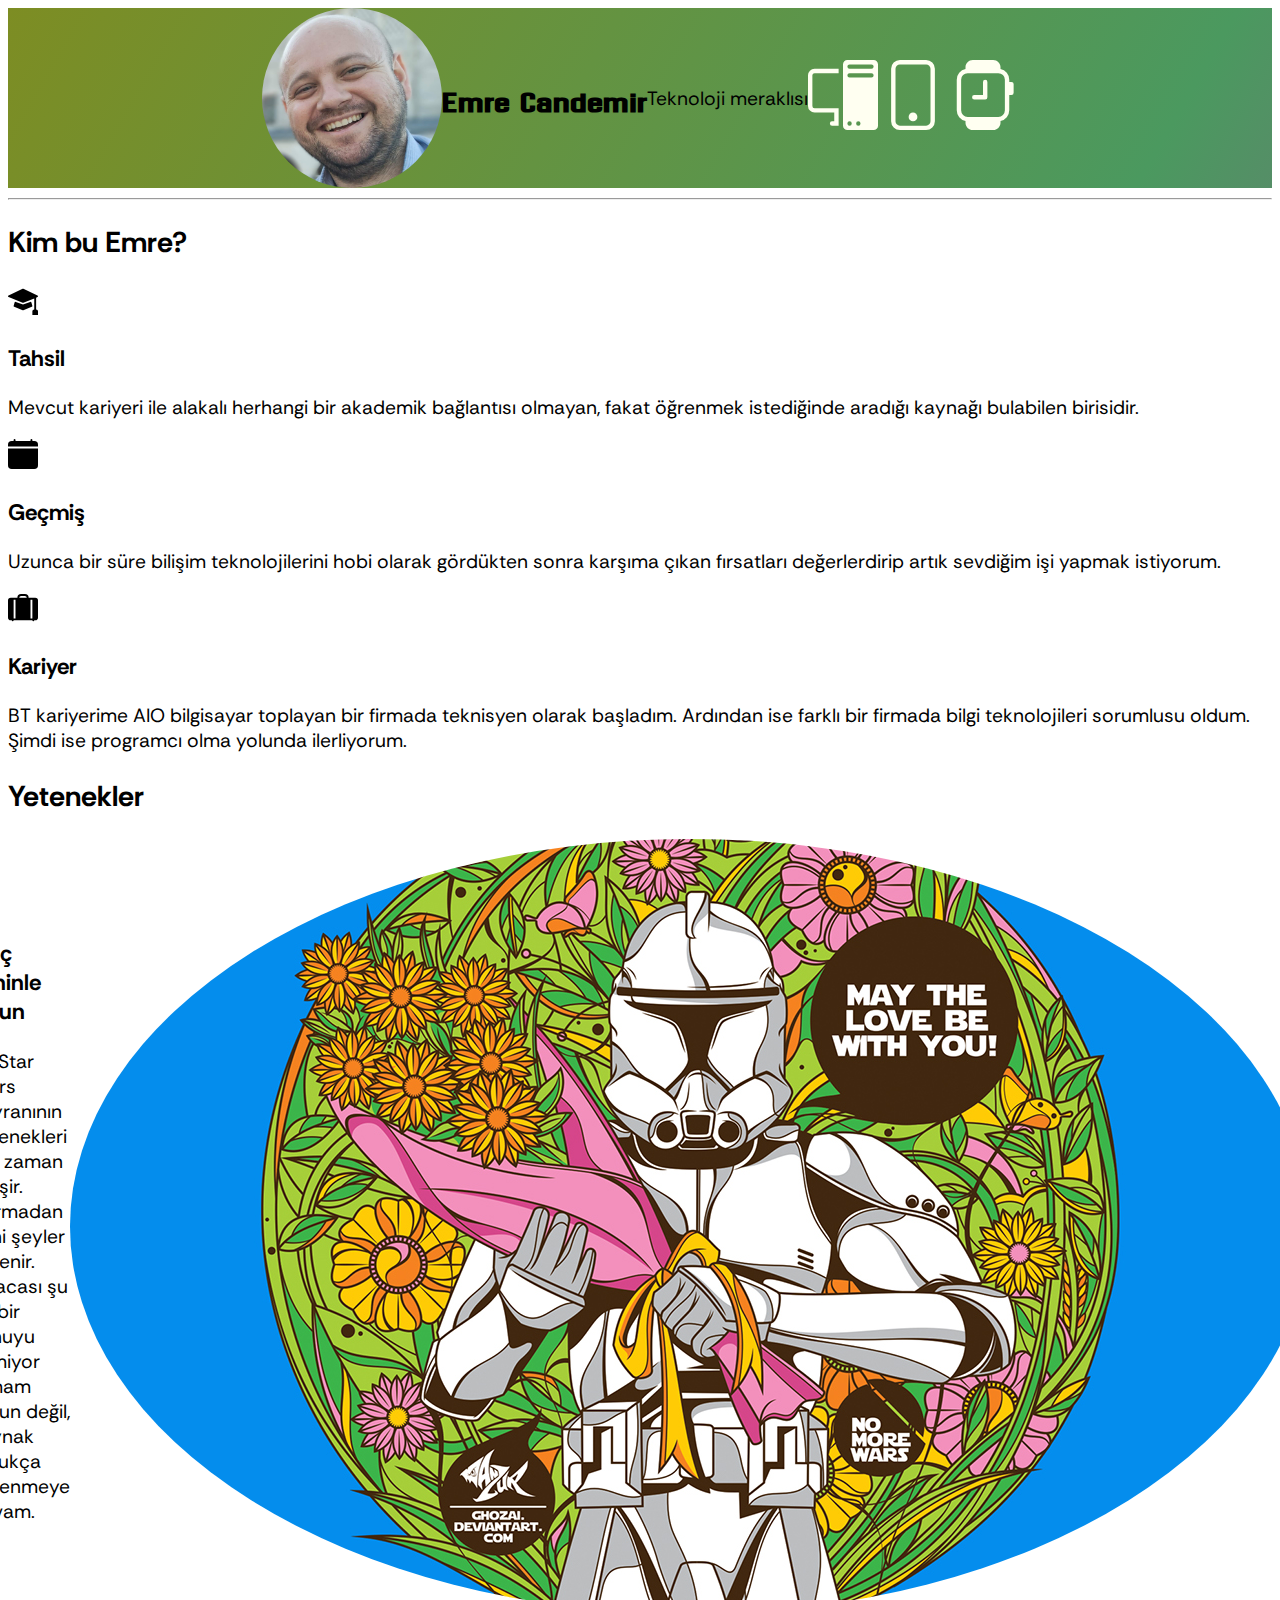
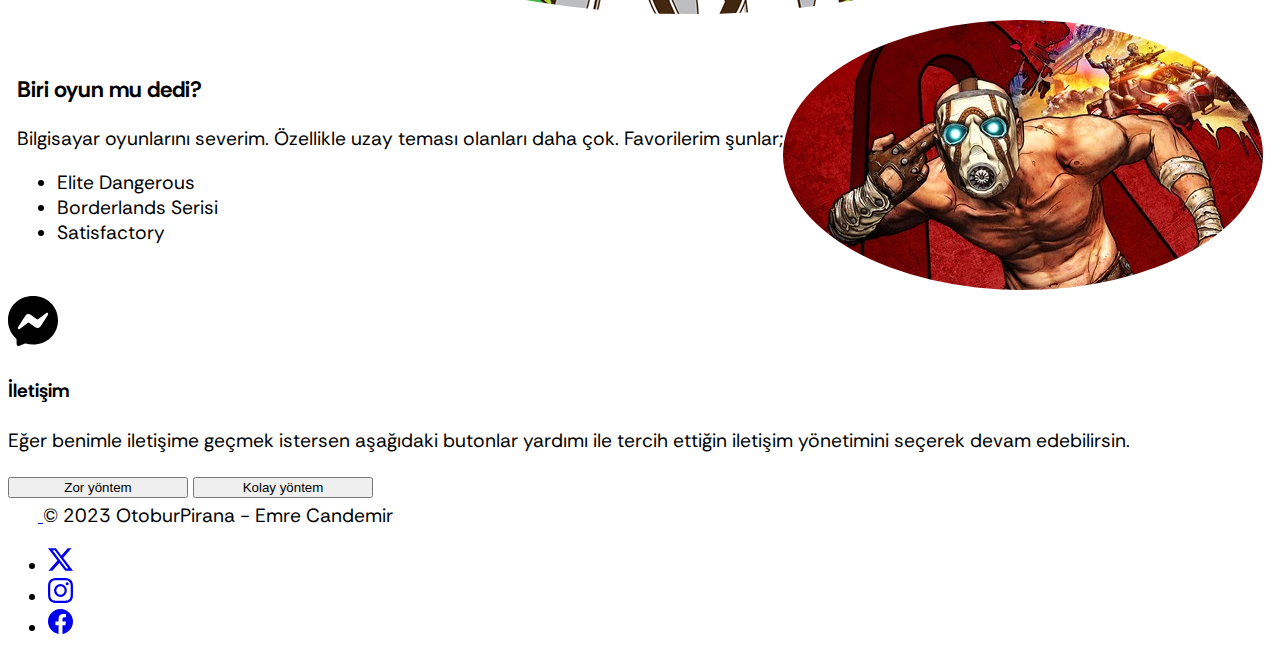
==== index.html @ 3860ab9b "Update index.html" ====
<!DOCTYPE html>
<html style="font-size: larger;" lang="tr">
<head>
    <meta charset="UTF-8">
    <meta name="viewport" content="width=device-width, initial-scale=1.0">
    <title>Emre Candemir</title>
    <meta name="decription" content="Emre Candemir Capstone projesi için kişisel sayfa">
    <meta name="author" content="Emre Candemir">
    <meta name="title" content="Emre Candemir">

    <link href="https://cdn.jsdelivr.net/npm/bootstrap@5.3.2/dist/css/bootstrap.min.css" rel="stylesheet" integrity="sha384-T3c6CoIi6uLrA9TneNEoa7RxnatzjcDSCmG1MXxSR1GAsXEV/Dwwykc2MPK8M2HN" crossorigin="anonymous">

    <link rel="stylesheet" href="./style.css">
    <link rel="preconnect" href="https://fonts.googleapis.com">
    <link rel="preconnect" href="https://fonts.gstatic.com" crossorigin>
    <link href="https://fonts.googleapis.com/css2?family=Rethink+Sans&display=swap" rel="stylesheet">

    <link rel="preconnect" href="https://fonts.googleapis.com">
<link rel="preconnect" href="https://fonts.gstatic.com" crossorigin>
<link href="https://fonts.googleapis.com/css2?family=Dhurjati&display=swap" rel="stylesheet">
</head>
<body>


    <section id="title" class="gradient-background">

    <div class="container align-items-center col-xxl-8" style="text-align: center;" id="header-top">
      <div class="row  g-5 pt-5 align-items-center container" id="header">
        <div class=" col-lg-12">
          <img src="./images/profil.jpg" class="d-block mx-lg-auto img-fluid" style="border-radius: 50%;" width="180" alt="Emre Candemir profil fotoğrafı" loading="lazy">
        </div>
        <div class="col-lg-12 mt-2">
          <h1 class="fw-light text-white my-0 mt-0" style="font-family: 'Dhurjati', sans-serif;">Emre Candemir</h1>
        </div>
        <div class="col-lg-12 mt-2">
          <p style="font-family: 'Rethink Sans', sans-serif;" class="fw-light text-white mt-0">Teknoloji meraklısı</p>
        </div>
        <div class="col-lg-12 mt-3 mb-5 column gap-3" >
          <div><svg xmlns="http://www.w3.org/2000/svg" width="70" height="70" fill="#FFFFF1" class="bi bi-pc-display" viewBox="0 0 16 16">
            <path d="M8 1a1 1 0 0 1 1-1h6a1 1 0 0 1 1 1v14a1 1 0 0 1-1 1H9a1 1 0 0 1-1-1zm1 13.5a.5.5 0 1 0 1 0 .5.5 0 0 0-1 0m2 0a.5.5 0 1 0 1 0 .5.5 0 0 0-1 0M9.5 1a.5.5 0 0 0 0 1h5a.5.5 0 0 0 0-1zM9 3.5a.5.5 0 0 0 .5.5h5a.5.5 0 0 0 0-1h-5a.5.5 0 0 0-.5.5M1.5 2A1.5 1.5 0 0 0 0 3.5v7A1.5 1.5 0 0 0 1.5 12H6v2h-.5a.5.5 0 0 0 0 1H7v-4H1.5a.5.5 0 0 1-.5-.5v-7a.5.5 0 0 1 .5-.5H7V2z"/>
          </svg></div>
          <div><svg xmlns="http://www.w3.org/2000/svg" width="70" height="70" fill="#FFFFF1" class="bi bi-phone" viewBox="0 0 16 16">
            <path d="M11 1a1 1 0 0 1 1 1v12a1 1 0 0 1-1 1H5a1 1 0 0 1-1-1V2a1 1 0 0 1 1-1zM5 0a2 2 0 0 0-2 2v12a2 2 0 0 0 2 2h6a2 2 0 0 0 2-2V2a2 2 0 0 0-2-2z"/>
            <path d="M8 14a1 1 0 1 0 0-2 1 1 0 0 0 0 2"/>
          </svg></div>
          <div><svg xmlns="http://www.w3.org/2000/svg" width="70" height="70" fill="#FFFFF1" class="bi bi-smartwatch" viewBox="0 0 16 16">
            <path d="M9 5a.5.5 0 0 0-1 0v3H6a.5.5 0 0 0 0 1h2.5a.5.5 0 0 0 .5-.5z"/>
            <path d="M4 1.667v.383A2.5 2.5 0 0 0 2 4.5v7a2.5 2.5 0 0 0 2 2.45v.383C4 15.253 4.746 16 5.667 16h4.666c.92 0 1.667-.746 1.667-1.667v-.383a2.5 2.5 0 0 0 2-2.45V8h.5a.5.5 0 0 0 .5-.5v-2a.5.5 0 0 0-.5-.5H14v-.5a2.5 2.5 0 0 0-2-2.45v-.383C12 .747 11.254 0 10.333 0H5.667C4.747 0 4 .746 4 1.667M4.5 3h7A1.5 1.5 0 0 1 13 4.5v7a1.5 1.5 0 0 1-1.5 1.5h-7A1.5 1.5 0 0 1 3 11.5v-7A1.5 1.5 0 0 1 4.5 3"/>
          </svg></div>
        </div>
      </div>
    </div>

  </section>
    
    <hr class="mt-0">

    <!-- Features -->
    <section class="mb-0">

        <div class="container px-4 pt-5" id="hanging-icons">
            <h2 class="pb-2 border-bottom display-6 fw-bold text-body-emphasis">Kim bu Emre?</h2>
            <div class="row g-4 py-5 row-cols-1 row-cols-lg-3">
              <div class="col d-flex align-items-start">
                <div class="icon-square text-body-emphasis bg-body-secondary d-inline-flex align-items-center justify-content-center fs-4 flex-shrink-0 me-3">
                    <svg xmlns="http://www.w3.org/2000/svg" style="background-color: white;" width="30" height="30" fill="currentColor" class="bi bi-mortarboard-fill" viewBox="0 0 16 16">
                        <path d="M8.211 2.047a.5.5 0 0 0-.422 0l-7.5 3.5a.5.5 0 0 0 .025.917l7.5 3a.5.5 0 0 0 .372 0L14 7.14V13a1 1 0 0 0-1 1v2h3v-2a1 1 0 0 0-1-1V6.739l.686-.275a.5.5 0 0 0 .025-.917l-7.5-3.5Z"/>
                        <path d="M4.176 9.032a.5.5 0 0 0-.656.327l-.5 1.7a.5.5 0 0 0 .294.605l4.5 1.8a.5.5 0 0 0 .372 0l4.5-1.8a.5.5 0 0 0 .294-.605l-.5-1.7a.5.5 0 0 0-.656-.327L8 10.466z"/>
                      </svg>
                </div>
                <div>
                  <h3 class="fs-2 text-body-emphasis">Tahsil</h3>
                  <p class="lead">Mevcut kariyeri ile alakalı herhangi bir akademik bağlantısı olmayan, fakat öğrenmek istediğinde aradığı kaynağı bulabilen birisidir.</p>
                  
                </div>
              </div>
              <div class="col d-flex align-items-start">
                <div class="icon-square text-body-emphasis bg-body-secondary d-inline-flex align-items-center justify-content-center fs-4 flex-shrink-0 me-3">
                    <svg xmlns="http://www.w3.org/2000/svg" style="background-color: white;" width="30" height="30" fill="currentColor" class="bi bi-calendar-fill" viewBox="0 0 16 16">
                        <path d="M3.5 0a.5.5 0 0 1 .5.5V1h8V.5a.5.5 0 0 1 1 0V1h1a2 2 0 0 1 2 2v11a2 2 0 0 1-2 2H2a2 2 0 0 1-2-2V5h16V4H0V3a2 2 0 0 1 2-2h1V.5a.5.5 0 0 1 .5-.5"/>
                      </svg>
                </div>
                <div>
                  <h3 class="fs-2 text-body-emphasis">Geçmiş</h3>
                  <p class="lead">Uzunca bir süre bilişim teknolojilerini hobi olarak gördükten sonra karşıma çıkan fırsatları değerlerdirip artık sevdiğim işi yapmak istiyorum.</p>
                  
                </div>
              </div>
              <div class="col d-flex align-items-start">
                <div class="icon-square text-body-emphasis bg-body-secondary d-inline-flex align-items-center justify-content-center fs-4 flex-shrink-0 me-3">
                    <svg xmlns="http://www.w3.org/2000/svg" style="background-color: white"  width="30" height="30" fill="currentColor" class="bi bi-suitcase-lg-fill" viewBox="0 0 16 16">
                        <path d="M7 0a2 2 0 0 0-2 2H1.5A1.5 1.5 0 0 0 0 3.5v9A1.5 1.5 0 0 0 1.5 14H2a.5.5 0 0 0 1 0h10a.5.5 0 0 0 1 0h.5a1.5 1.5 0 0 0 1.5-1.5v-9A1.5 1.5 0 0 0 14.5 2H11a2 2 0 0 0-2-2zM6 2a1 1 0 0 1 1-1h2a1 1 0 0 1 1 1zM3 13V3h1v10zm9 0V3h1v10z"/>
                      </svg>
                </div>
                <div>
                  <h3 class="fs-2 text-body-emphasis">Kariyer</h3>
                  <p class="lead">BT kariyerime AIO bilgisayar toplayan bir firmada teknisyen olarak başladım. Ardından ise farklı bir firmada bilgi teknolojileri sorumlusu oldum. Şimdi ise programcı olma yolunda ilerliyorum.</p>
                </div>
              </div>
            </div>
          </div>

        <div class="container mt-0 pt-0"><h2 class="pb-2 border-bottom"></h2></div>
    </section>

    <!--Skills-->
    <section>
        <div class="container ortala">
          <div><h2 class="display-6 fw-bold px-2 text-body-emphasis">Yetenekler </h2>
            <div class="container mt-0 pt-0"><h2 class="pb-2 border-bottom"></h2></div>
           </div>
            <div class="row align-items-center g-5 py-5 container skills" id="skills">
           
            <div class="col-lg-6 col-sm-12">
              <h3 class="fs-2 text-body-emphasislh-1 mb-3">Güç seninle olsun</h3>
              <p class="lead">Bir Star Wars hayranının yetenekleri her zaman gelişir. Durmadan yeni şeyler öğrenir. Kısacası şu an bir konuyu bilmiyor olmam sorun değil, kaynak oldukça öğrenmeye devam.</p>
            </div>
            <div class="col-lg-6 col-sm-12 row align-items-center ">
                <img style="border-radius: 50%;" src="./images/star-love.jpg" alt="stormtrooper with flowers">
            </div>
          </div>

          <div class="row align-items-center g-5 py-5 container skills">
            
             <div class="col-lg-6 col-sm-12">
               <h3 class="fs-2 text-body-emphasis lh-1 mb-3">Biri oyun mu dedi?</h3>
               <p class="lead">Bilgisayar oyunlarını severim. Özellikle uzay teması olanları daha çok. Favorilerim şunlar;
                <ul>
                    <li>Elite Dangerous</li>
                    <li>Borderlands Serisi</li>
                    <li>Satisfactory</li>
                </ul>
               </p>
             </div>
             <div class="col-lg-6 col-sm-12 row align-items-center">
                 <img style="border-radius: 50%;" src="./images/borderlands.jfif" alt="borderlands görseli">
             </div>
           </div>
        </div>
    </div>
    </section>

    <!--contact-->
    <section>
      <div class="container">
        <div class="px-4 py-5 my-5 text-center">
            <svg xmlns="http://www.w3.org/2000/svg" width="50" height="50" fill="currentColor" class="mb-2 bi bi-messenger" viewBox="0 0 16 16">
                <path d="M0 7.76C0 3.301 3.493 0 8 0s8 3.301 8 7.76-3.493 7.76-8 7.76c-.81 0-1.586-.107-2.316-.307a.639.639 0 0 0-.427.03l-1.588.702a.64.64 0 0 1-.898-.566l-.044-1.423a.639.639 0 0 0-.215-.456C.956 12.108 0 10.092 0 7.76m5.546-1.459-2.35 3.728c-.225.358.214.761.551.506l2.525-1.916a.48.48 0 0 1 .578-.002l1.869 1.402a1.2 1.2 0 0 0 1.735-.32l2.35-3.728c.226-.358-.214-.761-.551-.506L9.728 7.381a.48.48 0 0 1-.578.002L7.281 5.98a1.2 1.2 0 0 0-1.735.32z"/>
              </svg>
            <h4 class="display-6 fw-bold text-body-emphasis">İletişim</h4>
            <div class="col-lg-6 mx-auto">
              <p class="lead mb-4">Eğer benimle iletişime geçmek istersen aşağıdaki butonlar yardımı ile tercih ettiğin iletişim yönetimini seçerek devam edebilirsin.</p>
              <div class=" gap-3 d-sm-flex justify-content-sm-center" id="butonlar">
                <a href="https://www.google.com" style="text-decoration: none;" target="_blank" class="text-body-secondary text-white" >
                  <button type="button" class="btn btn-primary btn-lg px-4 mb-3">Zor yöntem</button>
                </a>
                <button type="button" onclick="mailSoyle()" class="btn btn-outline-secondary btn-lg px-4 mb-3">Kolay yöntem</button>
              </div>
            </div>
          </div>
        </div>
    </section>
   
    <!--footer-->
    <section>

        <div class="container">
            <footer class="d-flex flex-wrap justify-content-between align-items-center py-3 my-4 border-top">
              <div class="col-md-4 d-flex align-items-center">
                <a href="/" class="mb-3 me-2 mb-md-0 text-body-secondary text-decoration-none lh-1">
                  <svg class="bi" width="30" height="24"><use xlink:href="#bootstrap"></use></svg>
                </a>
                <span class="mb-3 mb-md-0 text-body-secondary">© 2023 OtoburPirana - Emre Candemir</span>
              </div>
          
              <ul class="nav col-md-4 justify-content-end list-unstyled d-flex">
                <li class="ms-3"><a class="text-body-secondary" href="#"><svg xmlns="http://www.w3.org/2000/svg" width="25" height="25" fill="currentColor" class="bi bi-twitter-x" viewBox="0 0 16 16">
                    <path d="M12.6.75h2.454l-5.36 6.142L16 15.25h-4.937l-3.867-5.07-4.425 5.07H.316l5.733-6.57L0 .75h5.063l3.495 4.633L12.601.75Zm-.86 13.028h1.36L4.323 2.145H2.865l8.875 11.633Z"/>
                  </svg></a></li>
                <li class="ms-3"><a class="text-body-secondary" href="#"><svg xmlns="http://www.w3.org/2000/svg" width="25" height="25" fill="currentColor" class="bi bi-instagram" viewBox="0 0 16 16">
                    <path d="M8 0C5.829 0 5.556.01 4.703.048 3.85.088 3.269.222 2.76.42a3.917 3.917 0 0 0-1.417.923A3.927 3.927 0 0 0 .42 2.76C.222 3.268.087 3.85.048 4.7.01 5.555 0 5.827 0 8.001c0 2.172.01 2.444.048 3.297.04.852.174 1.433.372 1.942.205.526.478.972.923 1.417.444.445.89.719 1.416.923.51.198 1.09.333 1.942.372C5.555 15.99 5.827 16 8 16s2.444-.01 3.298-.048c.851-.04 1.434-.174 1.943-.372a3.916 3.916 0 0 0 1.416-.923c.445-.445.718-.891.923-1.417.197-.509.332-1.09.372-1.942C15.99 10.445 16 10.173 16 8s-.01-2.445-.048-3.299c-.04-.851-.175-1.433-.372-1.941a3.926 3.926 0 0 0-.923-1.417A3.911 3.911 0 0 0 13.24.42c-.51-.198-1.092-.333-1.943-.372C10.443.01 10.172 0 7.998 0h.003zm-.717 1.442h.718c2.136 0 2.389.007 3.232.046.78.035 1.204.166 1.486.275.373.145.64.319.92.599.28.28.453.546.598.92.11.281.24.705.275 1.485.039.843.047 1.096.047 3.231s-.008 2.389-.047 3.232c-.035.78-.166 1.203-.275 1.485a2.47 2.47 0 0 1-.599.919c-.28.28-.546.453-.92.598-.28.11-.704.24-1.485.276-.843.038-1.096.047-3.232.047s-2.39-.009-3.233-.047c-.78-.036-1.203-.166-1.485-.276a2.478 2.478 0 0 1-.92-.598 2.48 2.48 0 0 1-.6-.92c-.109-.281-.24-.705-.275-1.485-.038-.843-.046-1.096-.046-3.233 0-2.136.008-2.388.046-3.231.036-.78.166-1.204.276-1.486.145-.373.319-.64.599-.92.28-.28.546-.453.92-.598.282-.11.705-.24 1.485-.276.738-.034 1.024-.044 2.515-.045v.002zm4.988 1.328a.96.96 0 1 0 0 1.92.96.96 0 0 0 0-1.92zm-4.27 1.122a4.109 4.109 0 1 0 0 8.217 4.109 4.109 0 0 0 0-8.217zm0 1.441a2.667 2.667 0 1 1 0 5.334 2.667 2.667 0 0 1 0-5.334"/>
                  </svg></a></li>
                <li class="ms-3"><a class="text-body-secondary" href="#"><svg xmlns="http://www.w3.org/2000/svg" width="25" height="25" fill="currentColor" class="bi bi-facebook" viewBox="0 0 16 16">
                    <path d="M16 8.049c0-4.446-3.582-8.05-8-8.05C3.58 0-.002 3.603-.002 8.05c0 4.017 2.926 7.347 6.75 7.951v-5.625h-2.03V8.05H6.75V6.275c0-2.017 1.195-3.131 3.022-3.131.876 0 1.791.157 1.791.157v1.98h-1.009c-.993 0-1.303.621-1.303 1.258v1.51h2.218l-.354 2.326H9.25V16c3.824-.604 6.75-3.934 6.75-7.951"/>
                  </svg></a></li>
              </ul>
            </footer>
          </div>

    </section>  

<script>
  function mailSoyle(){
    alert("emre.candemir@hotmail.com adresine mail atabilirsiniz");
  }

  function adreseGit(){

  }
</script>

</body>

</html>
---- style.css ----
.gradient-background {
    background: linear-gradient(300deg, #a734a7, #4b995f, #7d8d23);
    background-size: 180% 180%;
    animation: gradient-animation 18s ease infinite;
    
  }
  
  @keyframes gradient-animation {
    0% {
      background-position: 0% 50%;
    }
    50% {
      background-position: 100% 50%;
    }
    100% {
      background-position: 0% 50%;
    }
  }

  #start{
    height: 35rem;
  }

  #tech > *{
    margin: 30px;
    height: 80px;
  }

  #tech{  
    display: flex;
    flex-direction: row;
    justify-content: center;
    align-items: center;
    
    }

    body{
        font-family: 'Rethink Sans', sans-serif;
    }

    #skills{
        display: flex;
        justify-content: center;
        align-items: center;
        
    }

    .skills  {
        display: flex;
        justify-content: center;
        align-items: center;
        flex:1;
        margin: 0;
    }

    #header{
      display: flex;
      justify-content: center;
      align-items: center;
      margin: auto;
    }

    #header > * {
      display: flex;
      justify-content: center;
      align-items: center;
    }

    #header-top{
      margin-right: auto;
      margin-left: auto;
    }

    #butonlar  *{
      width: 180px;

    }
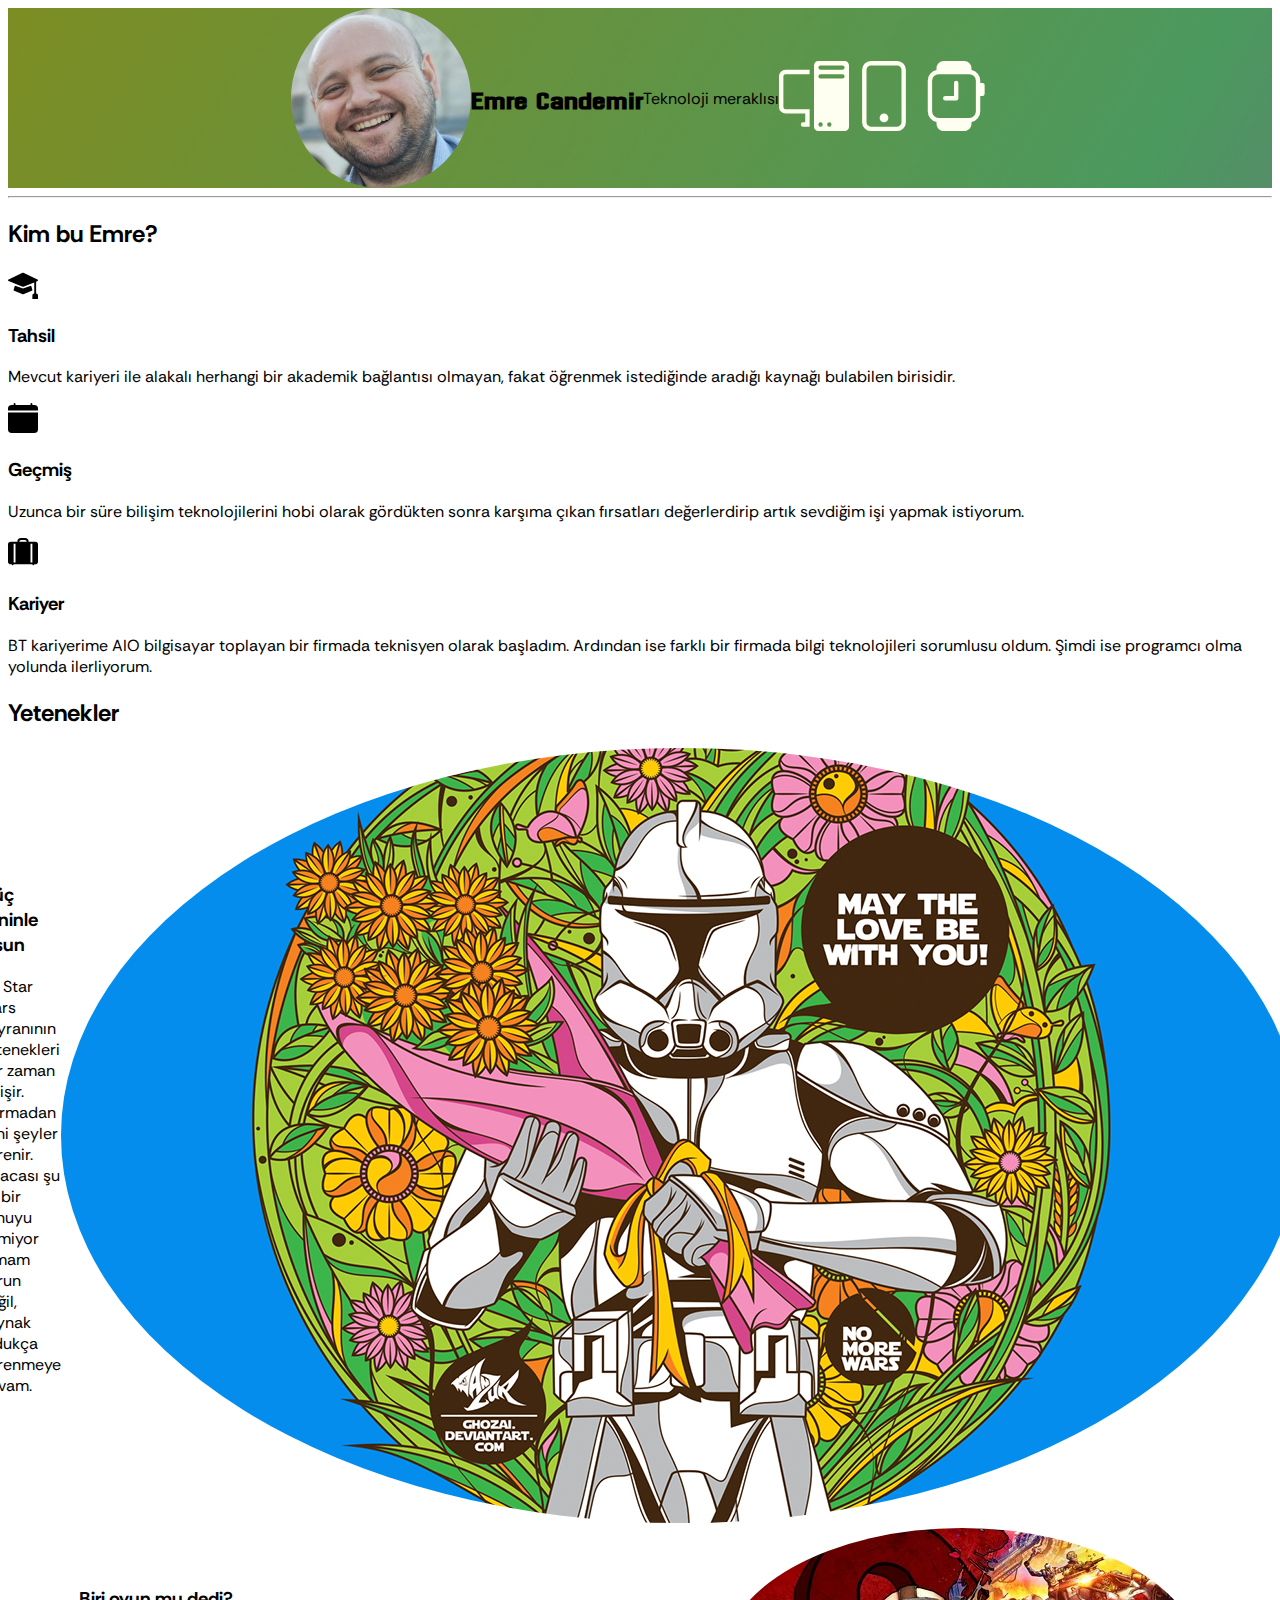
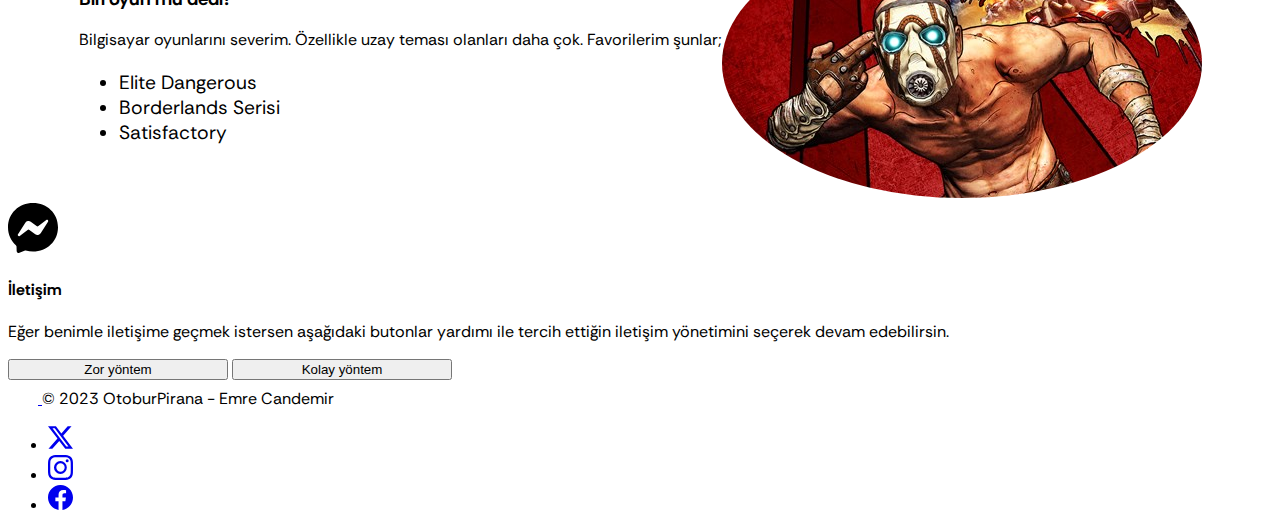
==== commit 01411dd0: "Update index.html" ====
--- a/index.html
+++ b/index.html
@@ -1,5 +1,5 @@
 <!DOCTYPE html>
-<html style="font-size: larger;" lang="tr">
+<html lang="tr">
 <head>
     <meta charset="UTF-8">
     <meta name="viewport" content="width=device-width, initial-scale=1.0">
@@ -125,7 +125,7 @@
              <div class="col-lg-6 col-sm-12">
                <h3 class="fs-2 text-body-emphasis lh-1 mb-3">Biri oyun mu dedi?</h3>
                <p class="lead">Bilgisayar oyunlarını severim. Özellikle uzay teması olanları daha çok. Favorilerim şunlar;
-                <ul>
+                <ul style="font-size: larger;">
                     <li>Elite Dangerous</li>
                     <li>Borderlands Serisi</li>
                     <li>Satisfactory</li>
--- a/style.css
+++ b/style.css
@@ -72,7 +72,7 @@
     }
 
     #butonlar  *{
-      width: 180px;
+      width: 220px;
 
     }
 
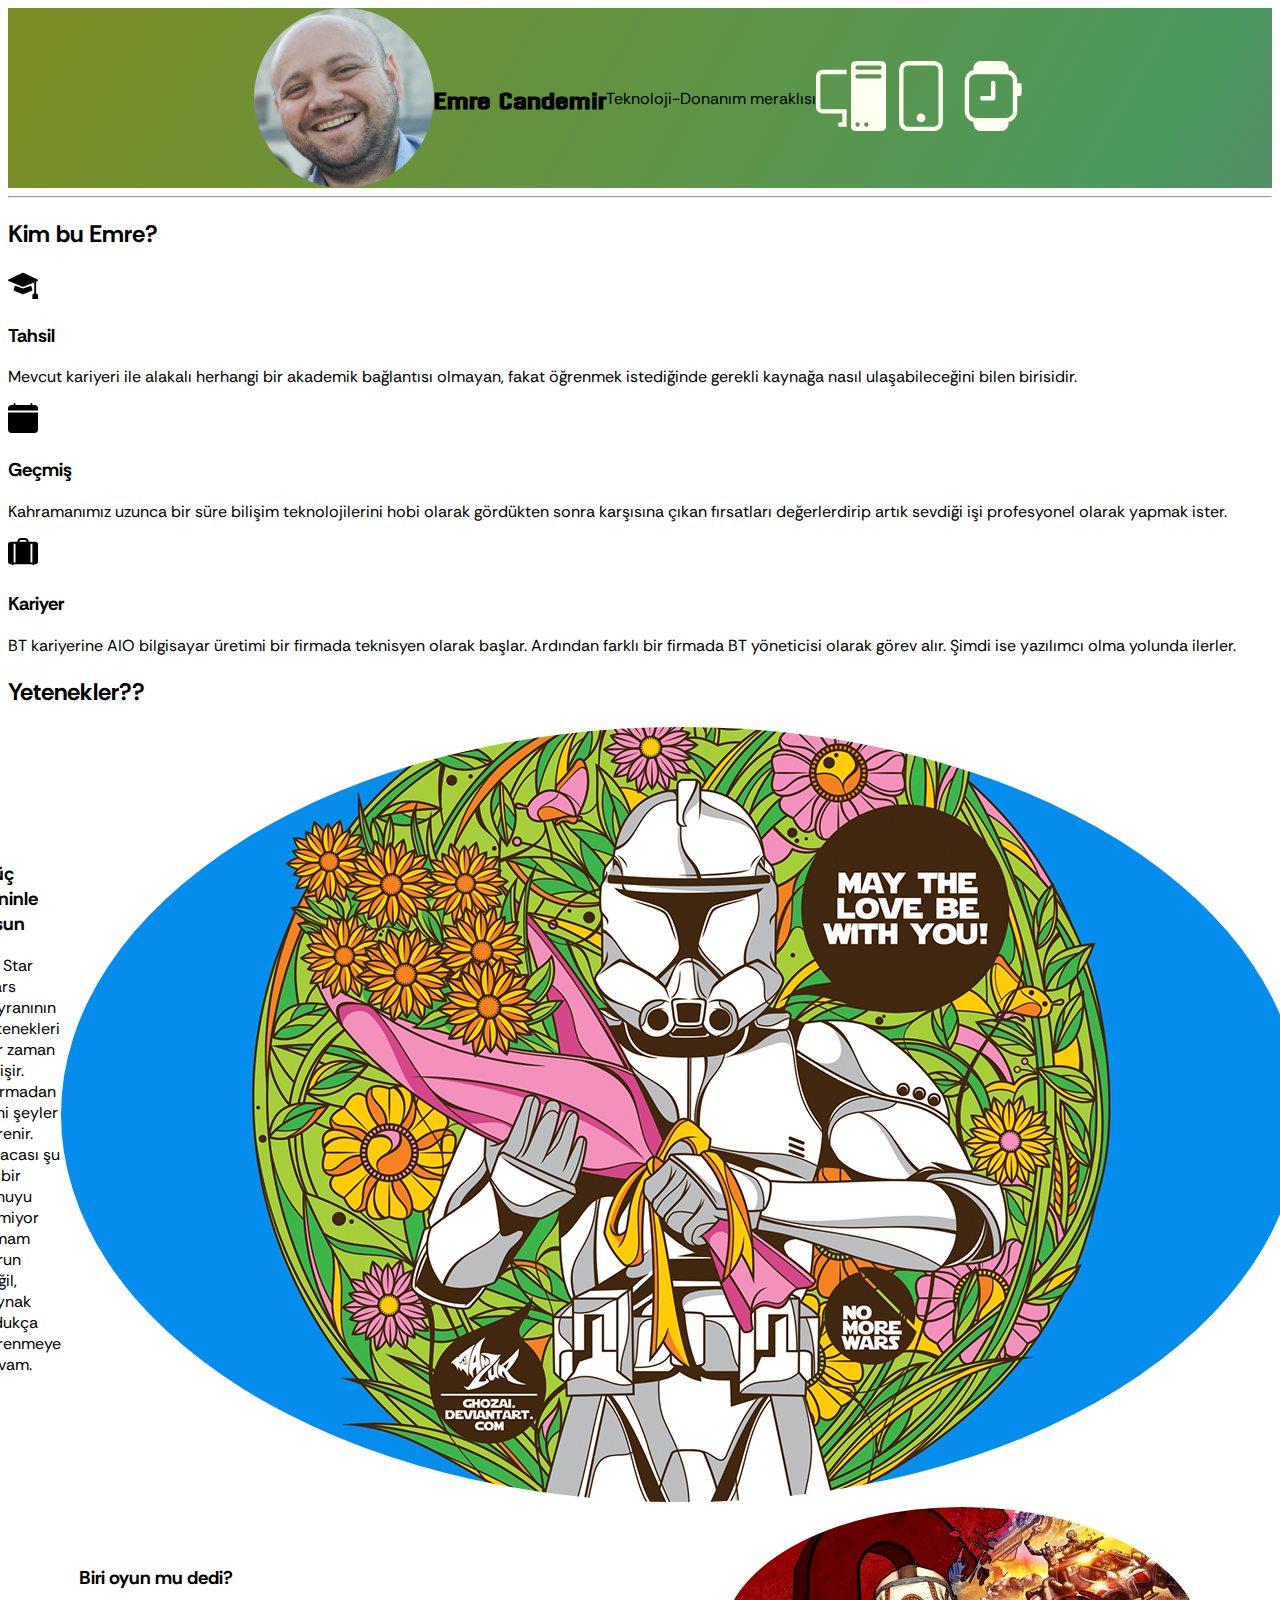
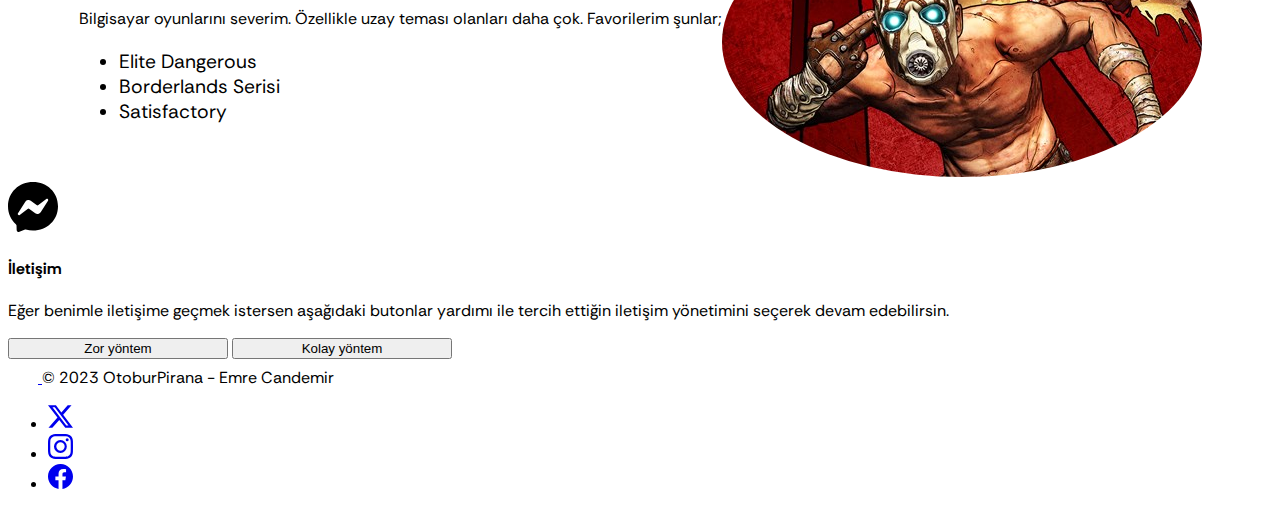
==== commit e02bd4c9: "Update index.html" ====
--- a/index.html
+++ b/index.html
@@ -33,7 +33,7 @@
           <h1 class="fw-light text-white my-0 mt-0" style="font-family: 'Dhurjati', sans-serif;">Emre Candemir</h1>
         </div>
         <div class="col-lg-12 mt-2">
-          <p style="font-family: 'Rethink Sans', sans-serif;" class="fw-light text-white mt-0">Teknoloji meraklısı</p>
+          <p style="font-family: 'Rethink Sans', sans-serif;" class="fw-light text-white mt-0">Teknoloji-Donanım meraklısı</p>
         </div>
         <div class="col-lg-12 mt-3 mb-5 column gap-3" >
           <div><svg xmlns="http://www.w3.org/2000/svg" width="70" height="70" fill="#FFFFF1" class="bi bi-pc-display" viewBox="0 0 16 16">
@@ -70,7 +70,7 @@
                 </div>
                 <div>
                   <h3 class="fs-2 text-body-emphasis">Tahsil</h3>
-                  <p class="lead">Mevcut kariyeri ile alakalı herhangi bir akademik bağlantısı olmayan, fakat öğrenmek istediğinde aradığı kaynağı bulabilen birisidir.</p>
+                  <p class="lead">Mevcut kariyeri ile alakalı herhangi bir akademik bağlantısı olmayan, fakat öğrenmek istediğinde gerekli kaynağa nasıl ulaşabileceğini bilen birisidir.</p>
                   
                 </div>
               </div>
@@ -82,7 +82,7 @@
                 </div>
                 <div>
                   <h3 class="fs-2 text-body-emphasis">Geçmiş</h3>
-                  <p class="lead">Uzunca bir süre bilişim teknolojilerini hobi olarak gördükten sonra karşıma çıkan fırsatları değerlerdirip artık sevdiğim işi yapmak istiyorum.</p>
+                  <p class="lead">Kahramanımız uzunca bir süre bilişim teknolojilerini hobi olarak gördükten sonra karşısına çıkan fırsatları değerlerdirip artık sevdiği işi profesyonel olarak yapmak ister.</p>
                   
                 </div>
               </div>
@@ -94,7 +94,7 @@
                 </div>
                 <div>
                   <h3 class="fs-2 text-body-emphasis">Kariyer</h3>
-                  <p class="lead">BT kariyerime AIO bilgisayar toplayan bir firmada teknisyen olarak başladım. Ardından ise farklı bir firmada bilgi teknolojileri sorumlusu oldum. Şimdi ise programcı olma yolunda ilerliyorum.</p>
+                  <p class="lead">BT kariyerine AIO bilgisayar üretimi bir firmada teknisyen olarak başlar. Ardından farklı bir firmada BT yöneticisi olarak görev alır. Şimdi ise yazılımcı olma yolunda ilerler.</p>
                 </div>
               </div>
             </div>
@@ -106,7 +106,7 @@
     <!--Skills-->
     <section>
         <div class="container ortala">
-          <div><h2 class="display-6 fw-bold px-2 text-body-emphasis">Yetenekler </h2>
+          <div><h2 class="display-6 fw-bold px-2 text-body-emphasis">Yetenekler?? </h2>
             <div class="container mt-0 pt-0"><h2 class="pb-2 border-bottom"></h2></div>
            </div>
             <div class="row align-items-center g-5 py-5 container skills" id="skills">
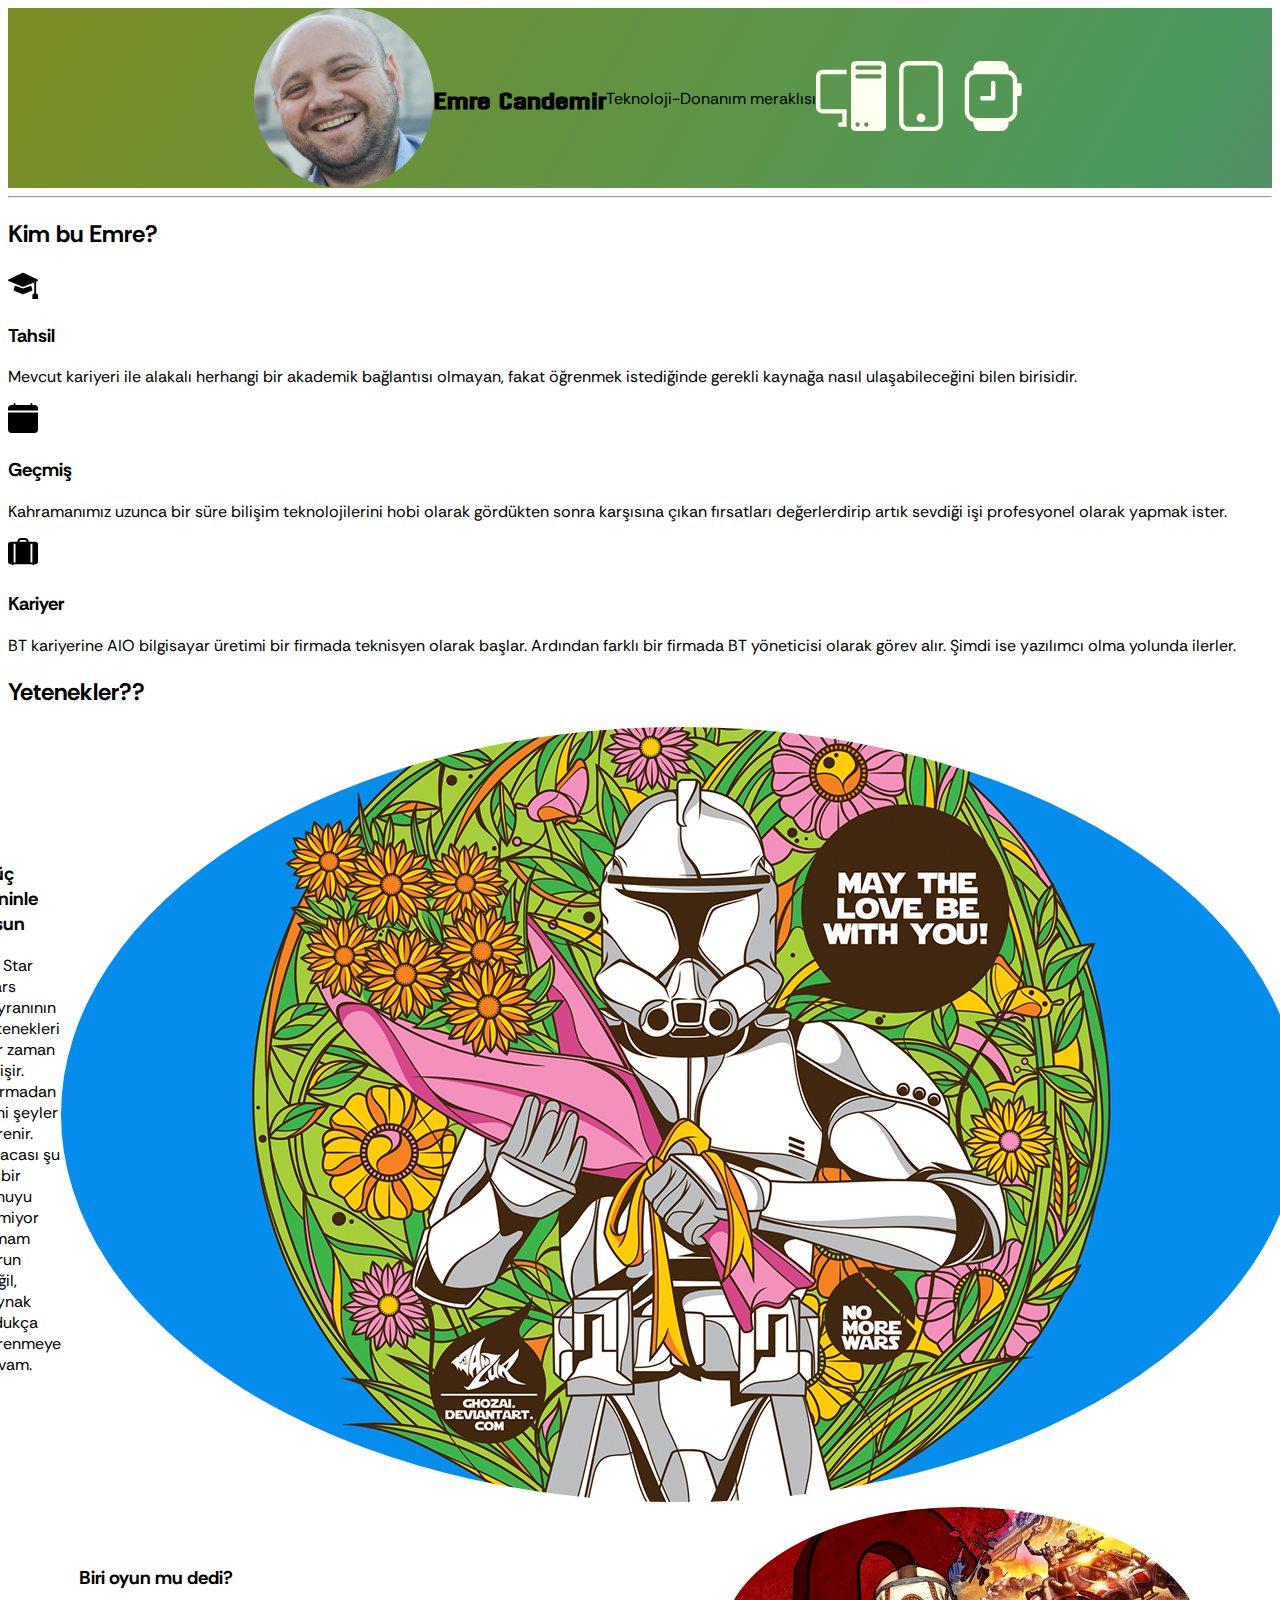
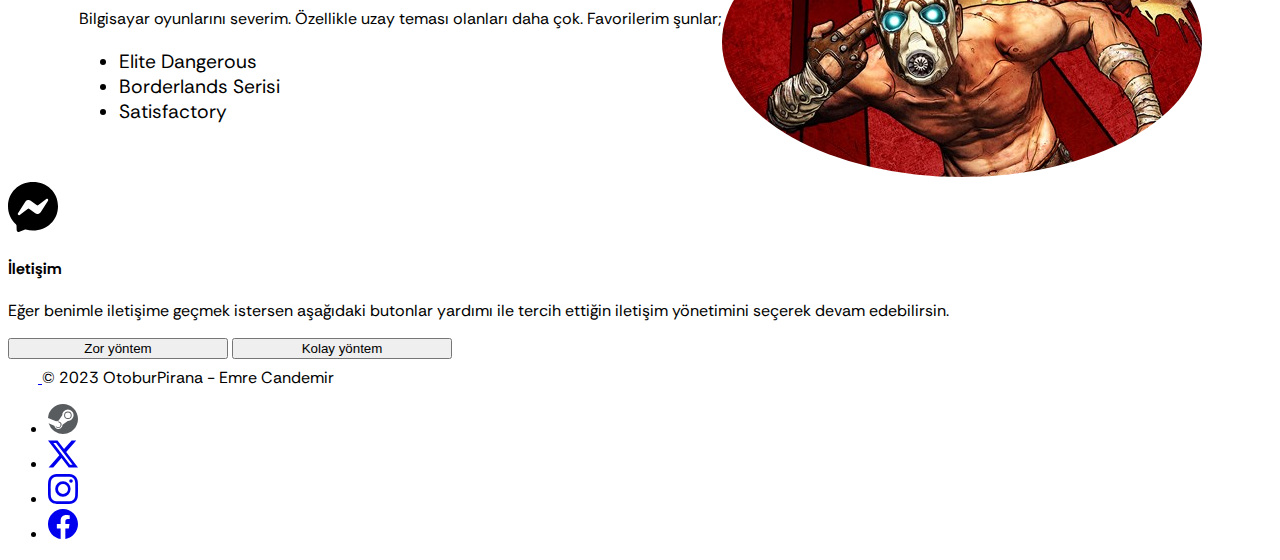
==== commit 1a394871: "Update index.html" ====
--- a/index.html
+++ b/index.html
@@ -174,13 +174,17 @@
               </div>
           
               <ul class="nav col-md-4 justify-content-end list-unstyled d-flex">
-                <li class="ms-3"><a class="text-body-secondary" href="#"><svg xmlns="http://www.w3.org/2000/svg" width="25" height="25" fill="currentColor" class="bi bi-twitter-x" viewBox="0 0 16 16">
+                <li><a href="https://steamcommunity.com/id/emrecandemir/"><svg xmlns="http://www.w3.org/2000/svg" width="30" height="30" fill="#595C5F" class="bi bi-steam" viewBox="0 0 16 16">
+                  <path d="M.329 10.333A8.01 8.01 0 0 0 7.99 16C12.414 16 16 12.418 16 8s-3.586-8-8.009-8A8.006 8.006 0 0 0 0 7.468l.003.006 4.304 1.769A2.198 2.198 0 0 1 5.62 8.88l1.96-2.844-.001-.04a3.046 3.046 0 0 1 3.042-3.043 3.046 3.046 0 0 1 3.042 3.043 3.047 3.047 0 0 1-3.111 3.044l-2.804 2a2.223 2.223 0 0 1-3.075 2.11 2.217 2.217 0 0 1-1.312-1.568L.33 10.333Z"/>
+                  <path d="M4.868 12.683a1.715 1.715 0 0 0 1.318-3.165 1.705 1.705 0 0 0-1.263-.02l1.023.424a1.261 1.261 0 1 1-.97 2.33l-.99-.41a1.7 1.7 0 0 0 .882.84Zm3.726-6.687a2.03 2.03 0 0 0 2.027 2.029 2.03 2.03 0 0 0 2.027-2.029 2.03 2.03 0 0 0-2.027-2.027 2.03 2.03 0 0 0-2.027 2.027Zm2.03-1.527a1.524 1.524 0 1 1-.002 3.048 1.524 1.524 0 0 1 .002-3.048"/>
+                </svg></a> </li>
+                <li class="ms-3"><a class="text-body-secondary" href="#"><svg xmlns="http://www.w3.org/2000/svg" width="30" height="30" fill="currentColor" class="bi bi-twitter-x" viewBox="0 0 16 16">
                     <path d="M12.6.75h2.454l-5.36 6.142L16 15.25h-4.937l-3.867-5.07-4.425 5.07H.316l5.733-6.57L0 .75h5.063l3.495 4.633L12.601.75Zm-.86 13.028h1.36L4.323 2.145H2.865l8.875 11.633Z"/>
                   </svg></a></li>
-                <li class="ms-3"><a class="text-body-secondary" href="#"><svg xmlns="http://www.w3.org/2000/svg" width="25" height="25" fill="currentColor" class="bi bi-instagram" viewBox="0 0 16 16">
+                <li class="ms-3"><a class="text-body-secondary" href="#"><svg xmlns="http://www.w3.org/2000/svg" width="30" height="30" fill="currentColor" class="bi bi-instagram" viewBox="0 0 16 16">
                     <path d="M8 0C5.829 0 5.556.01 4.703.048 3.85.088 3.269.222 2.76.42a3.917 3.917 0 0 0-1.417.923A3.927 3.927 0 0 0 .42 2.76C.222 3.268.087 3.85.048 4.7.01 5.555 0 5.827 0 8.001c0 2.172.01 2.444.048 3.297.04.852.174 1.433.372 1.942.205.526.478.972.923 1.417.444.445.89.719 1.416.923.51.198 1.09.333 1.942.372C5.555 15.99 5.827 16 8 16s2.444-.01 3.298-.048c.851-.04 1.434-.174 1.943-.372a3.916 3.916 0 0 0 1.416-.923c.445-.445.718-.891.923-1.417.197-.509.332-1.09.372-1.942C15.99 10.445 16 10.173 16 8s-.01-2.445-.048-3.299c-.04-.851-.175-1.433-.372-1.941a3.926 3.926 0 0 0-.923-1.417A3.911 3.911 0 0 0 13.24.42c-.51-.198-1.092-.333-1.943-.372C10.443.01 10.172 0 7.998 0h.003zm-.717 1.442h.718c2.136 0 2.389.007 3.232.046.78.035 1.204.166 1.486.275.373.145.64.319.92.599.28.28.453.546.598.92.11.281.24.705.275 1.485.039.843.047 1.096.047 3.231s-.008 2.389-.047 3.232c-.035.78-.166 1.203-.275 1.485a2.47 2.47 0 0 1-.599.919c-.28.28-.546.453-.92.598-.28.11-.704.24-1.485.276-.843.038-1.096.047-3.232.047s-2.39-.009-3.233-.047c-.78-.036-1.203-.166-1.485-.276a2.478 2.478 0 0 1-.92-.598 2.48 2.48 0 0 1-.6-.92c-.109-.281-.24-.705-.275-1.485-.038-.843-.046-1.096-.046-3.233 0-2.136.008-2.388.046-3.231.036-.78.166-1.204.276-1.486.145-.373.319-.64.599-.92.28-.28.546-.453.92-.598.282-.11.705-.24 1.485-.276.738-.034 1.024-.044 2.515-.045v.002zm4.988 1.328a.96.96 0 1 0 0 1.92.96.96 0 0 0 0-1.92zm-4.27 1.122a4.109 4.109 0 1 0 0 8.217 4.109 4.109 0 0 0 0-8.217zm0 1.441a2.667 2.667 0 1 1 0 5.334 2.667 2.667 0 0 1 0-5.334"/>
                   </svg></a></li>
-                <li class="ms-3"><a class="text-body-secondary" href="#"><svg xmlns="http://www.w3.org/2000/svg" width="25" height="25" fill="currentColor" class="bi bi-facebook" viewBox="0 0 16 16">
+                <li class="ms-3"><a class="text-body-secondary" href="#"><svg xmlns="http://www.w3.org/2000/svg" width="30" height="30" fill="currentColor" class="bi bi-facebook" viewBox="0 0 16 16">
                     <path d="M16 8.049c0-4.446-3.582-8.05-8-8.05C3.58 0-.002 3.603-.002 8.05c0 4.017 2.926 7.347 6.75 7.951v-5.625h-2.03V8.05H6.75V6.275c0-2.017 1.195-3.131 3.022-3.131.876 0 1.791.157 1.791.157v1.98h-1.009c-.993 0-1.303.621-1.303 1.258v1.51h2.218l-.354 2.326H9.25V16c3.824-.604 6.75-3.934 6.75-7.951"/>
                   </svg></a></li>
               </ul>
